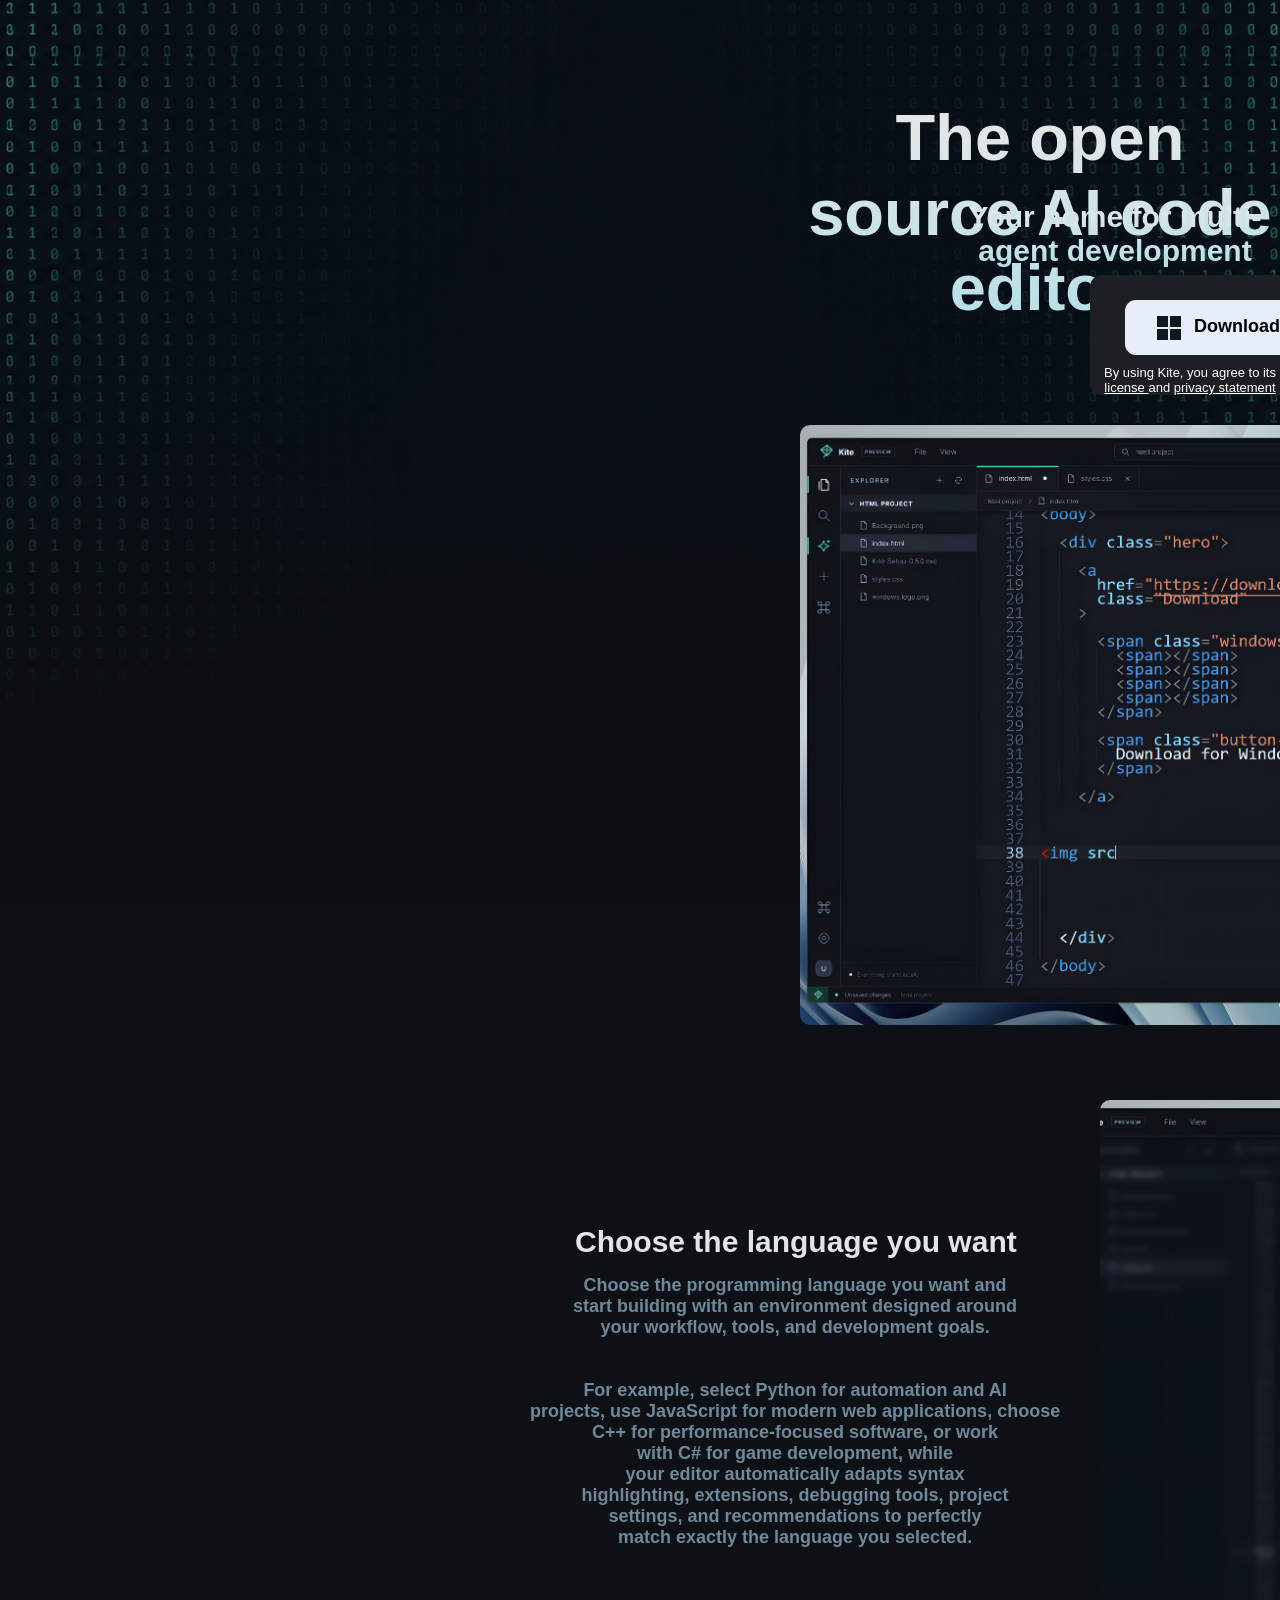
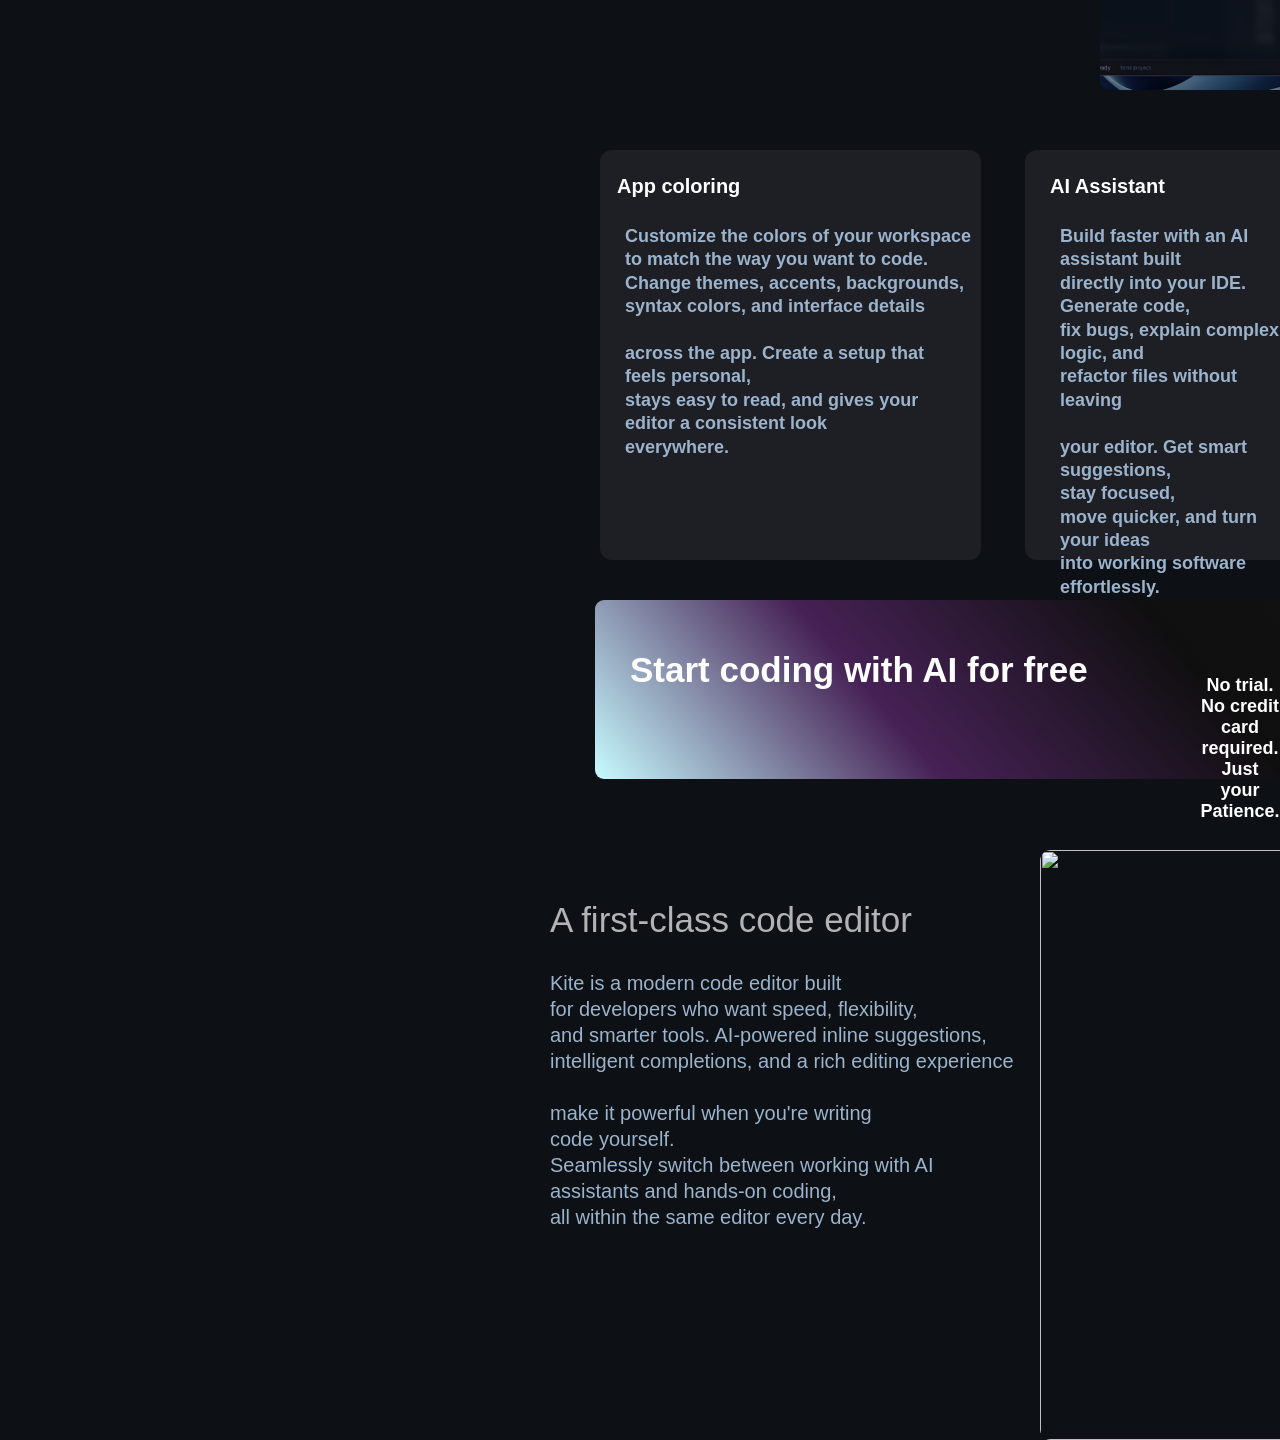
==== index.html @ 61309dbe "Add files via upload" ====
<!-- index.html -->
<!DOCTYPE html>
<html lang="en">

<head>
  <meta charset="UTF-8">
  <meta name="viewport" content="width=device-width, initial-scale=1.0">

  <title>KiteCode</title>

  <link rel="stylesheet" href="./styles.css">
    <link rel="stylesheet" href="./LoginStyle.css">
</head>

<body>














<div class="box"></div>
  
<h1 class="hero-text1">
  The open source AI code editor
</h1>



<h4 class="hero-text2">
  Your home for multi-agent development
</h4>

  <div class="hero">

    <a
      href="./Kite-Setup-0.6.4.exe"
      download="KiteCode-Setup.exe"
      class="Download"
    >

      <span class="windows-logo">
        <span></span>
        <span></span>
        <span></span>
        <span></span>
      </span>

      <span class="button-text">
        Download for Windows
      </span>

    </a>

  <div class="hero7">





    <img
 class="kite-image"
  src="./kite.png"
  alt="Kite logo"
  style="position: absolute; top: 425px; left: 800px;"
    >


        <img
 class="language-image"
  src="./language.png"
  alt="language logo"
  style="position: absolute; top: 1100px; left: 1100px;"
    >


<h6 class="hero-text3">
  By using Kite, you agree to its <a href="license.html" target=_blank title="This will take you to the license page">license </a> and <a href="privacy statments.html" target=_blank title="This will take you to Privacy Statements">  privacy statement </a>
</h6>







<h4 class="hero-text4"> Choose the language you want </h4>
<h5 class="hero-text5"> Choose the programming language you want and<br> start building with an environment designed around<br> your workflow, tools, and development goals.<br>
<br><br>
For example, select Python for automation and AI<br> projects, use JavaScript for modern web applications, choose<br> C++ for performance-focused software, or work<br> with C# for game development, while<br> your editor automatically adapts syntax<br> highlighting, extensions, debugging tools, project <br>settings, and recommendations to perfectly<br> match exactly the language you selected. </h5>


<div class="box1"></div>
<div class="box2"></div>
<div class="box3"></div>


<h3 class="hero-text11"> Shape part of your coding experience<br> around the way you work. Set your own<br> standards, customize behavior, and<br> create workflows that match<br><br> your project.
Choose the tools,<br> languages,<br> extensions, and integrations<br> you trust, giving you<br> control over how your code is built.<br></h3>


<h4 class ="hero-text10"> Your Code, Your Rules </h4>
<h4 class ="hero-text13"> AI Assistant </h4>
<h4 class ="hero-text15"> App coloring </h4>



<h3 class="hero-text14"> Build faster with an AI assistant built<br> directly into your IDE. Generate code,<br> fix bugs, explain complex logic, and<br> refactor files without leaving<br><br> your editor. Get smart suggestions,<br> stay focused,<br> move quicker, and turn your ideas<br> into working software<br> effortlessly.</h3>
<h3 class="hero-text16"> Customize the colors of your workspace<br> to match the way you want to code.<br> Change themes, accents, backgrounds,<br> syntax colors, and interface details<br><br> across the app. Create a setup that<br> feels personal,<br> stays easy to read, and gives your<br> editor a consistent look<br> everywhere.</h3>

<div class="Box10"></div>





<h2 class="hero-text18"> Start coding with AI for free </h2>
<h6 class="hero-text19"> No trial. No credit card required. Just your Patience.

 </h6>

<!-- this text is first class -->
<h2 class="sigma">
A first-class code editor
  </h2>

<p1 class="sigma2">
Kite is a modern code editor built<br> for developers who want speed, flexibility,<br> and smarter tools. AI-powered inline suggestions,<br> intelligent completions, and a rich editing experience<br><br> make it powerful when you're writing<br> code yourself.<br> Seamlessly switch between working with AI<br> assistants and hands-on coding,<br> all within the same editor every day.
  </p1>



<img 
src="main.PNG"
class="main"
>




</body>

</html>
---- styles.css ----
/* styles.css */

* {
  margin: 0;
  padding: 0;
  box-sizing: border-box;
}

body {
  background-color: #0d0f12;
  font-family: "Segoe UI", sans-serif;
}

.hero {
  position: relative;

  width: 100%;
  height: 100vh;

  background-image:
    linear-gradient(
      to bottom,
      transparent 45%,
      #0d0f12 80%,
      #0d0f12 100%
    ),
    url("./Background.png");

  background-size: cover;
  background-position: center top;
  background-repeat:repeat-x	repeat no-repeat
repeat-y
}

.Download {
  position: absolute;

  top: 300px;
  left: 1125px;

  width: 300px;
  height: 55px;

  display: flex;
  align-items: center;
  justify-content: center;

  gap: 13px;

  font-family: "Segoe UI", sans-serif;
  font-size: 18px;
  font-weight: 600;

  background-color: rgb(230, 238, 250);
  color: black;

  border: none;
  border-radius: 11px;

  cursor: pointer;
  text-decoration: none;


  z-index: 12
}

.button-text {
  transform: translateY(-1px);
}

.windows-logo {
  width: 24px;
  height: 24px;

  display: grid;

  grid-template-columns: 1fr 1fr;
  grid-template-rows: 1fr 1fr;

  gap: 2px;
}

.windows-logo span {
  width: 100%;
  height: 100%;

  background-color: #111820;
}

.kite-image {



  
  width: 900px;
  height: 600px;

  object-fit: cover;

  border-radius: 10px;

  display: block;


  
}



.language-image  {
  width: 800px;
  height: 590px;

  object-fit: cover;

  border-radius: 10px;

  display: block;
}


.hero-text1 {
    position: absolute;

  top: 100px;
  left: 800px;

  z-index: 10;

  font-family: "Segoe UI Bold", sans-serif;
  font-size: 65px;
  font-weight: 750;

  
    background-image: linear-gradient(rgb(233, 231, 231), rgb(180, 224, 231));
    color: transparent;
    background-clip: text
}





.hero-text2 {
    position: absolute;

  top: 200px;
  left: 950px;

  z-index: 10;

  font-family: "Segoe UI Bold", sans-serif;
  font-size: 30px;
  font-weight: 750;

  




    background-image: linear-gradient(rgb(233, 231, 231), rgb(180, 224, 231));
    color: transparent;
    background-clip: text
}


.box {
 position: absolute;
 
 top: 275px;
 left: 1090px;
 
  width: 366px;
  height: 120px;

  background-color: #1D1F24;
 
  border-radius: 12px;


  z-index: 11

}





.hero-text3 {
    position: absolute;

  top: 365px;
  left: 1100px;


  font-family: "Segoe UI Bold", sans-serif;
  font-size: 13px;
  font-weight: 450;

z-index: 11;


  color: white;



  
}




.hero-text3 a,
.hero-text3 a:visited {
  color: #ffffff !important;
}





body {
  background-color: #0D1014;
  color: #ffffff;
  text-align: center;
  line-break: normal;
}




.privacy statments.html
background-color: ##0D1014;






.hero-container {
  position: relative; 
}



.hero-text4 {
    position: absolute;

  top: 1225px;
  left: 575px;


  font-family: "Segoe UI Bold", sans-serif;
  font-size: 30px;
  font-weight: 600;

z-index: 15;

    background-image: linear-gradient(rgb(233, 231, 231), rgb(226, 226, 228));
    color: transparent;
    background-clip: text;
}
  

.hero-container {
  position: relative; 
}


.hero-text5 {
      position: absolute;

  top: 1275px;
  left: 530px;


  font-family: "Segoe UI Bold", sans-serif;
  font-size: 18px;
  font-weight: 550;

z-index: 18;

color: #6f899b;
}


.box1 {
 position: absolute;
 
 top: 1750px;
 left: 600px;
 
  width: 381px;
  height: 410px;

  background-color: #1D1F24;
 
  border-radius: 12px;


  z-index: 7
}


.box2 {
 position: absolute;
 
 top: 1750px;
 left: 1025px;
 
  width: 381px;
  height: 410px;

  background-color: #1D1F24;
 
  border-radius: 12px;


  z-index: 7

}




.box3 {
 position: absolute;
 
 top: 1750px;
 left: 1450px;
 
  width: 381px;
  height: 410px;

  background-color: #1D1F24;
 
  border-radius: 12px;


  z-index: 7
}




.hero-text10{

    position: absolute;

  top: 1775px;
  left: 1475px;


  font-family: "Segoe UI", "Inter", Arial, sans-serif;
  font-size: 20px;
  font-weight: 600;

z-index: 15;




}









.hero-text11{
  position:absolute;
  top: 1825px;
  left:1480px;


  font-family: "Segoe UI", "Inter", Arial, sans-serif;
  font-size: 18px;
  font-weight: 600;
  line-height: 1.30;
z-index: 21;
 text-align: left;

color: #9bb3cc;


}





.hero-text13{

    position: absolute;

  top: 1775px;
  left: 1050px;


 font-family: "Segoe UI", "Inter", Arial, sans-serif;
  font-size: 20px;
  font-weight: 600;

z-index: 15;




}




.hero-text14{
  position:absolute;
  top: 1825px;
  left:1060px;


  font-family: "Segoe UI", "Inter", Arial, sans-serif;
  font-size: 18px;
  font-weight: 600;
  line-height: 1.30;
z-index: 21;
 text-align: left;

color: #9bb3cc;


}




.hero-text16{
  position:absolute;
  top: 1825px;
  left:625px;


  font-family: "Segoe UI", "Inter", Arial, sans-serif;
  font-size: 18px;
  font-weight: 600;
  line-height: 1.30;
z-index: 21;
 text-align: left;

color: #9bb3cc;
}





.hero-text15{

    position: absolute;

  top: 1775px;
  left: 617px;


  font-family: "Segoe UI", "Inter", Arial, sans-serif;
  font-size: 20px;
  font-weight: 600;

z-index: 15;





}






.Box10 {
 position: absolute;
 
 top: 2200px;
 left: 595px;
 
  width: 1240px;
  height: 179px;

  
 
  border-radius: 9px;
    background-image: linear-gradient(50deg, rgb(199, 251, 255),rgb(70, 33, 85),rgb(15, 15, 15),rgb(20, 20, 20),rgb(47, 2, 209));
    color: transparent;
    background-clip: box;

  z-index: 20
}







.hero-text18{
      position: absolute;

  top: 2250px;
  left: 630px;


 
  font-size: 35px;
  font-weight: 625;

z-index: 23;
}




.hero-text19{
      position: absolute;

  top: 2275px;
  left: 1200px;


 
  font-size: 18px;
  font-weight: 600;

z-index: 24;
}



.sigma{
      position: absolute;

  top: 2500px;
  left: 550px;


  font-family: "Segoe UI", "Inter", Arial, sans-serif;
  font-size: 35px;
  font-weight: 500;

z-index: 25;



color: rgb(180, 178, 178);
}



.sigma2{
      position: absolute;

  top: 2570px;
  left: 550px;


  font-family: "Segoe UI", "Inter", Arial, sans-serif;
  font-size: 20px;
  font-weight: 500;

z-index: 25;
line-height: 1.30;
text-align: left;
color: #9bb3cc;
}






.main {
  position: absolute;
  border-radius: 11px !important;
 
 top: 2450px;
 left: 1040px;
 
  width: 800px;
  height: 590px;

  z-index: 28;
}
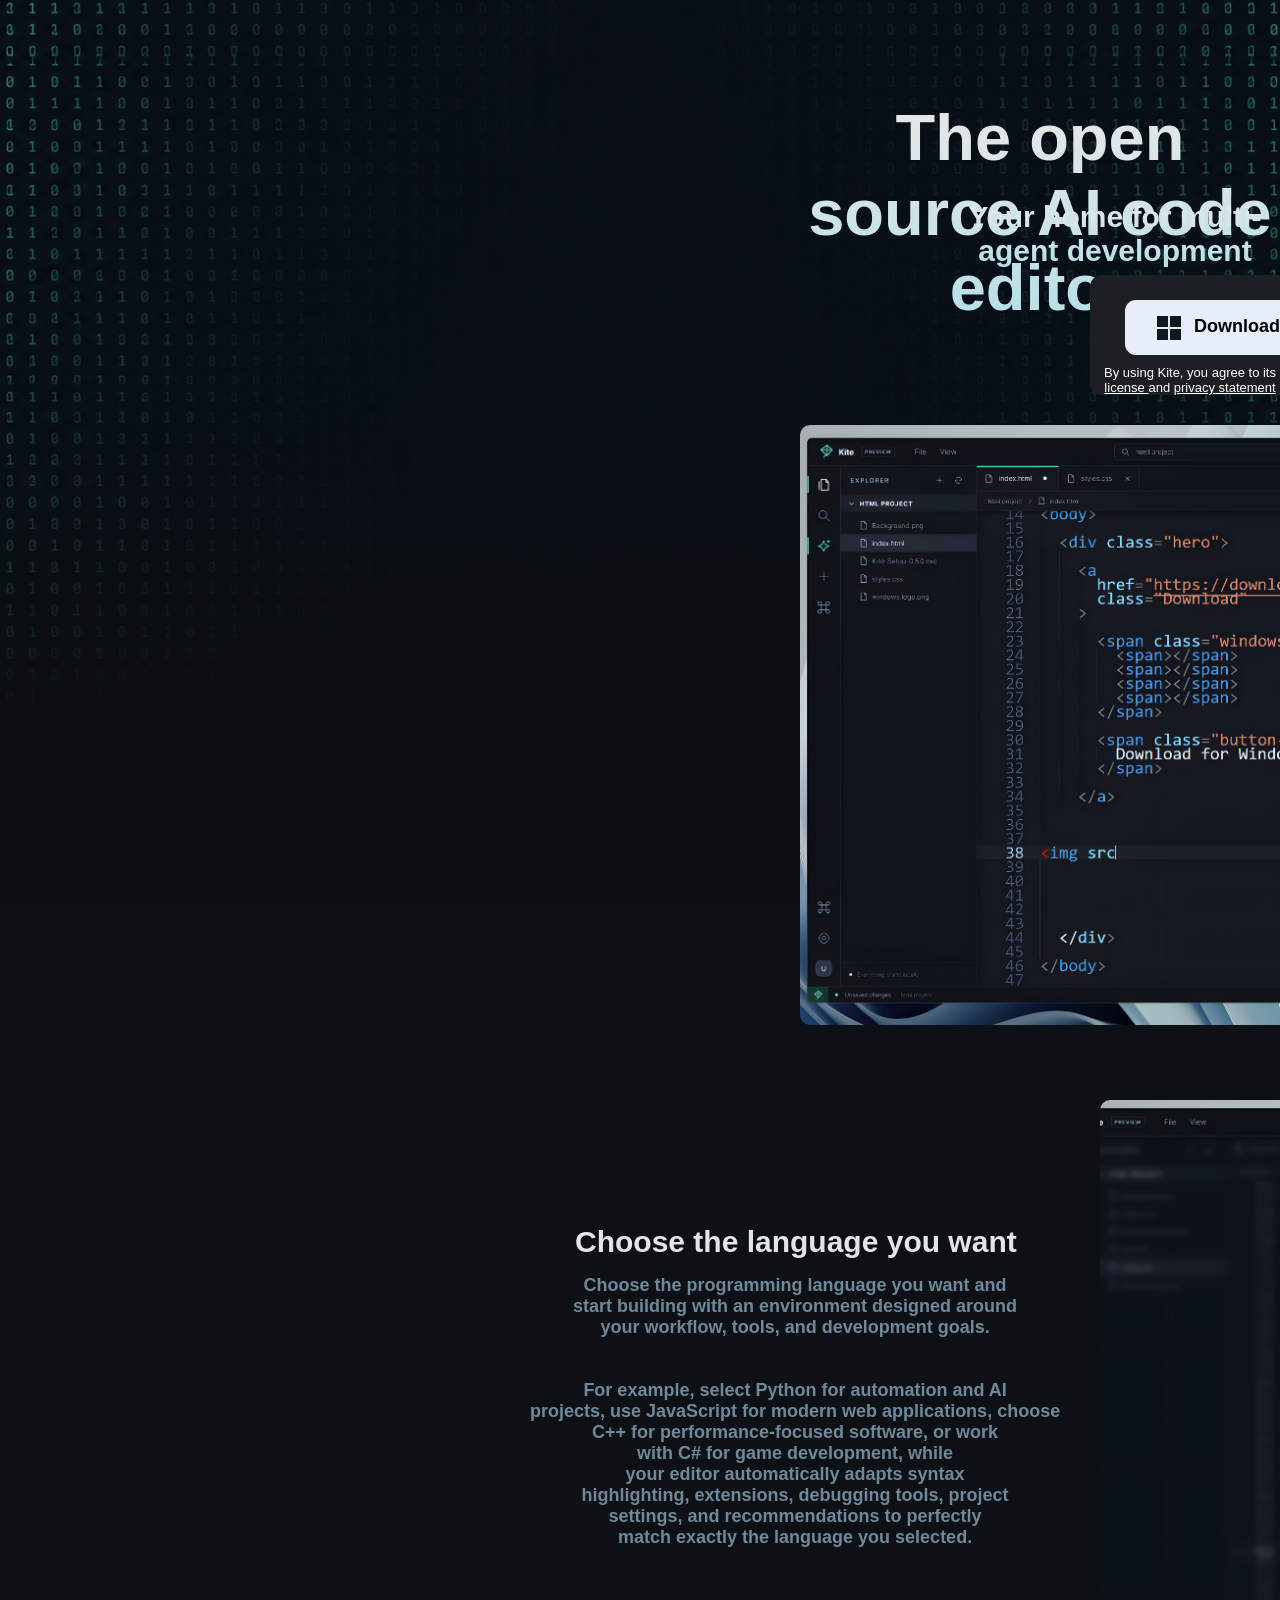
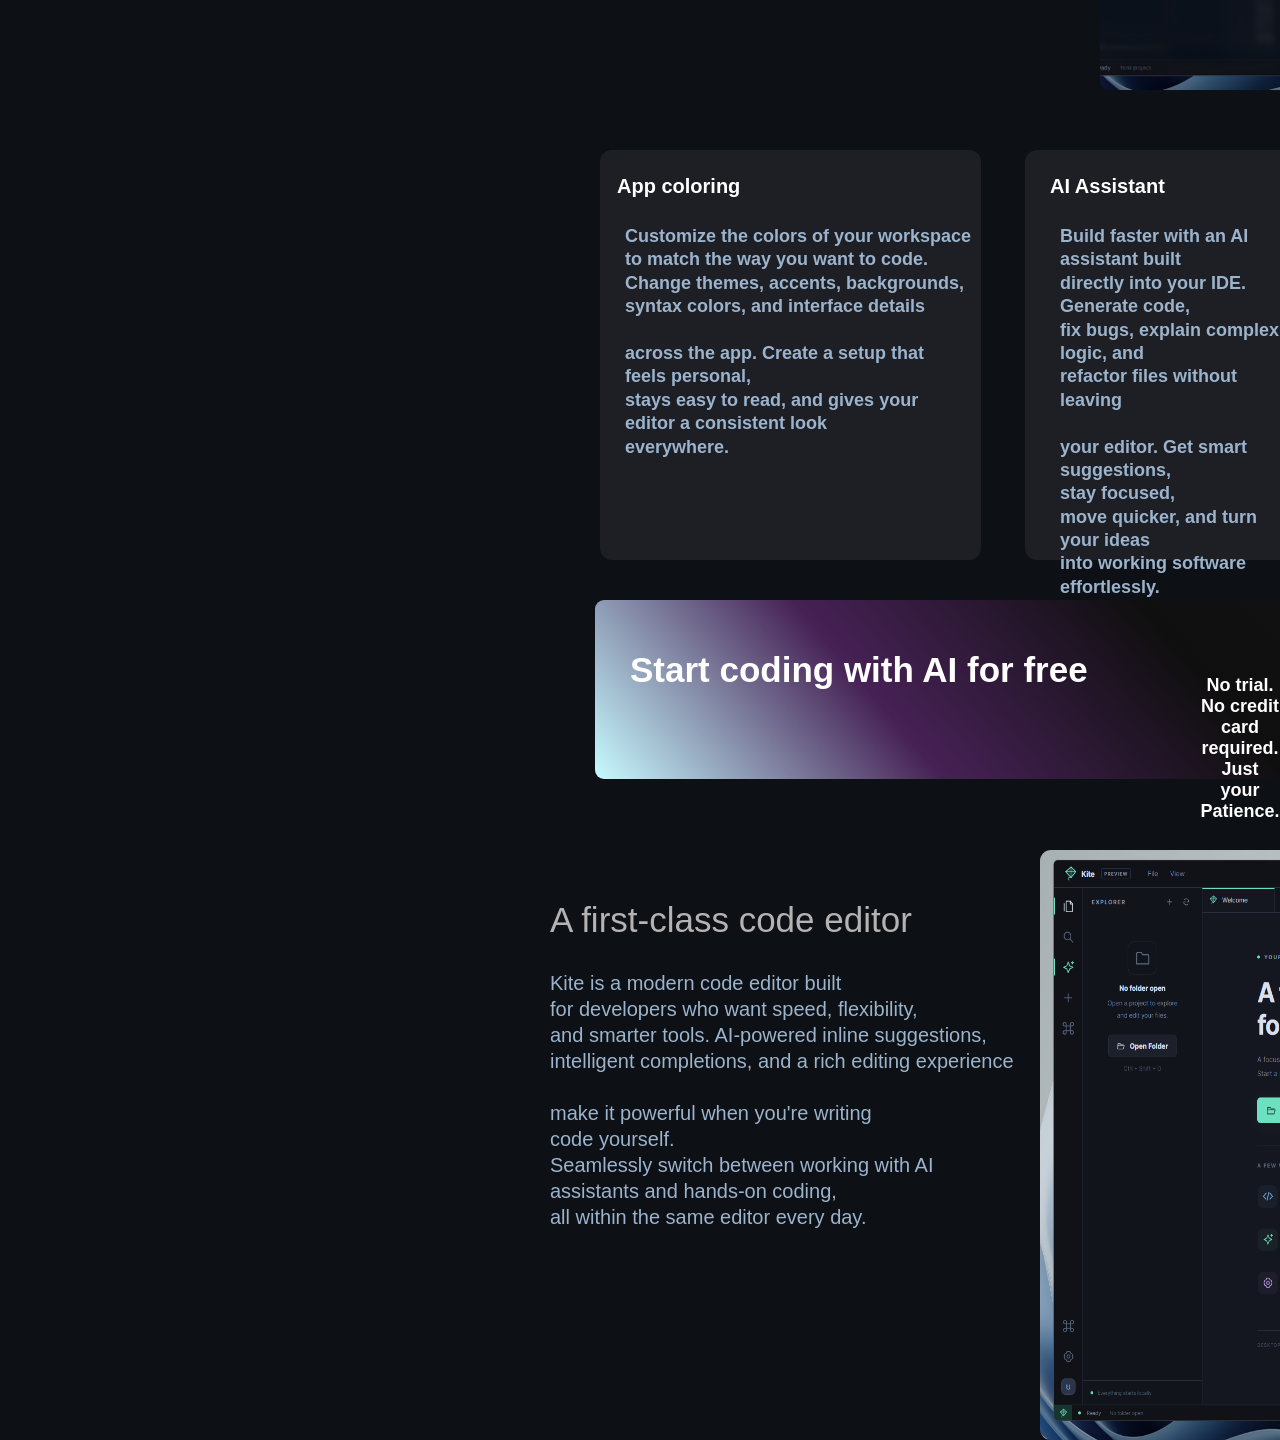
==== commit 77f1b217: "Fix image source filename case sensitivity" ====
--- a/index.html
+++ b/index.html
@@ -139,7 +139,7 @@
 
 
 <img 
-src="main.PNG"
+src="main.png"
 class="main"
 >
 
@@ -148,4 +148,4 @@
 
 </body>
 
-</html>+</html>
